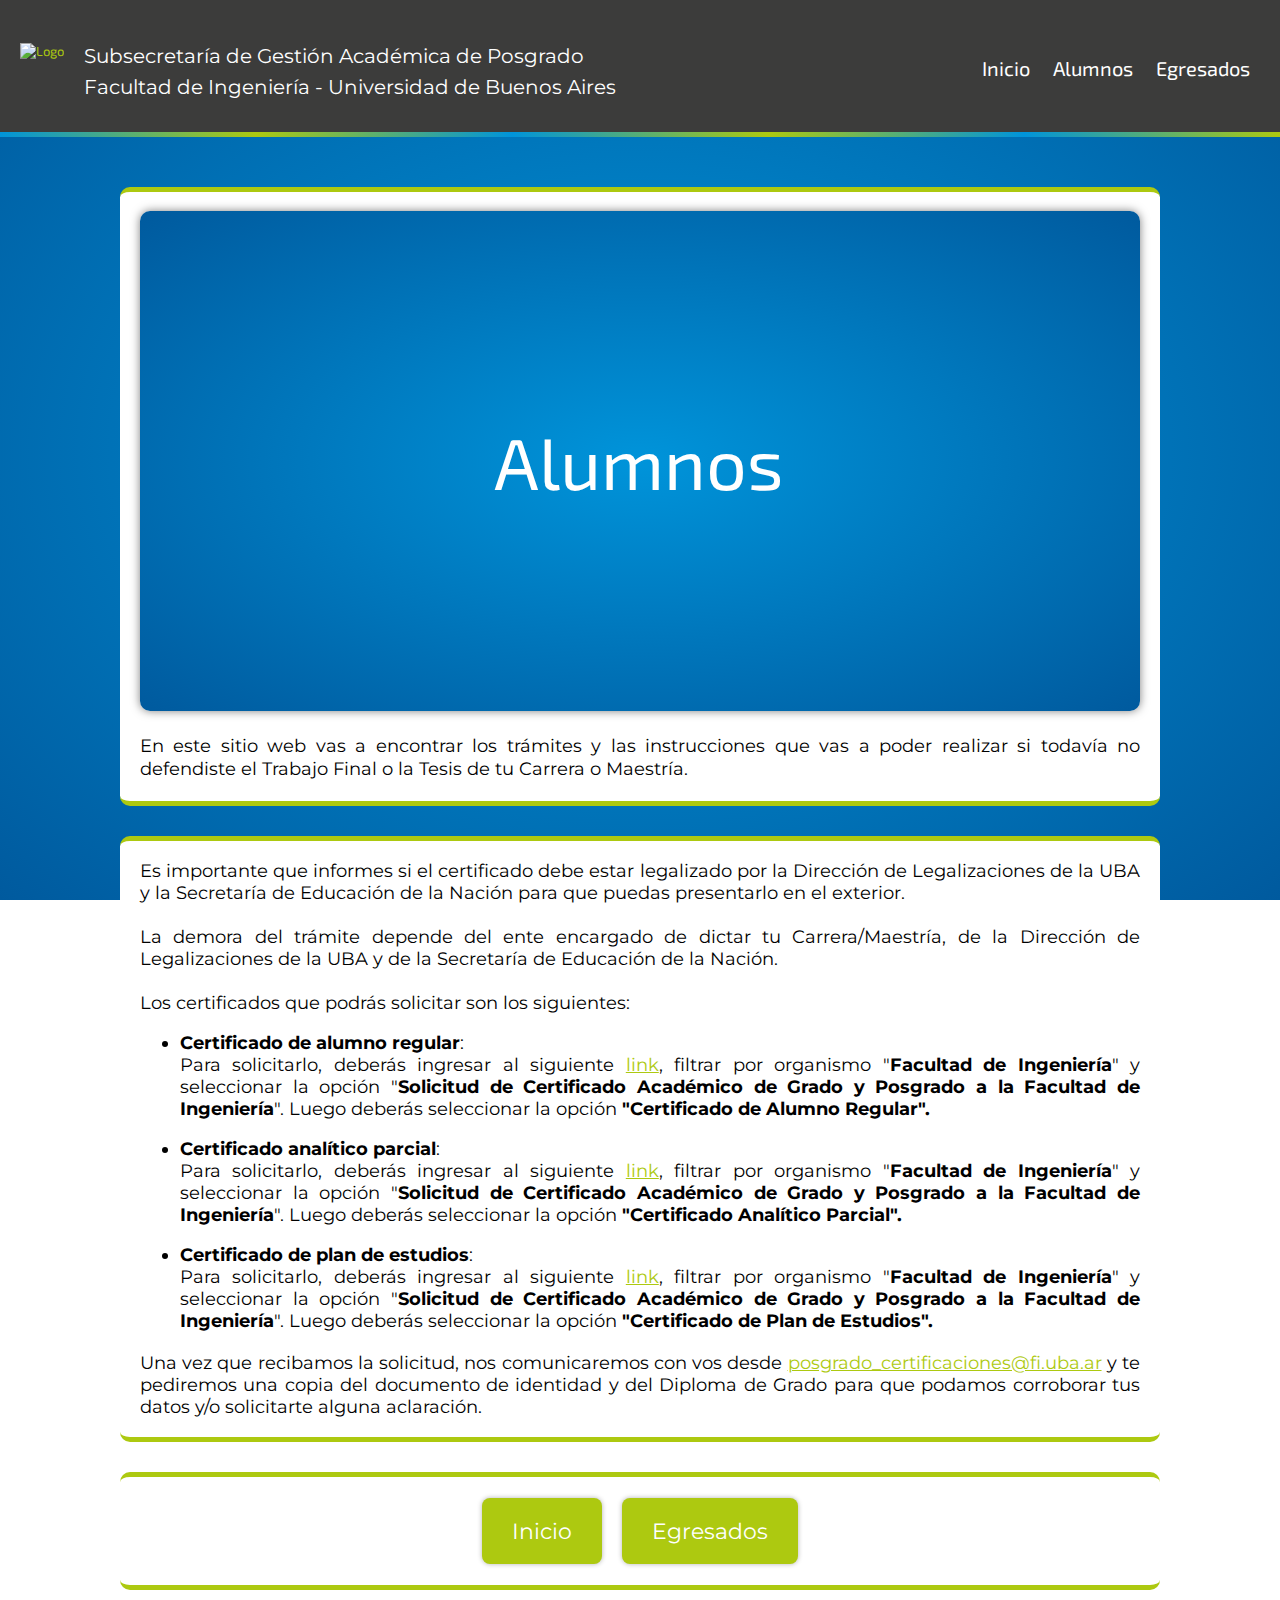
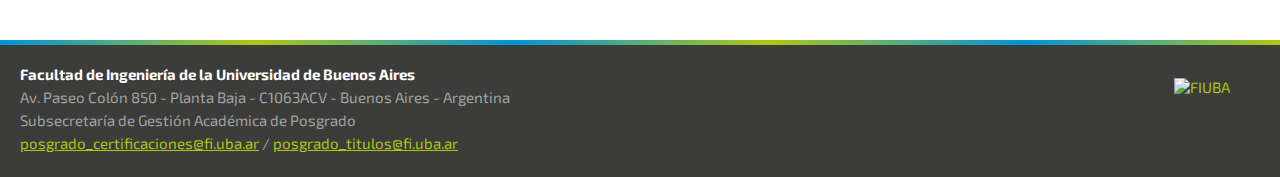
==== alumnos/index.html @ 75ff0441 "Update index.html" ====
<!DOCTYPE html>
<html lang="es">
<head>
  <meta charset="UTF-8">
  <meta name="viewport" content="width=device-width, initial-scale=1.0">
  <title>Posgrado FIUBA | Alumnos</title>
  <link rel="icon" type="image/png" href="https://i.imgur.com/3mmihau.png">
  <link rel="stylesheet" href="styles.css">
  <link rel="preconnect" href="https://fonts.googleapis.com">
  <link rel="preconnect" href="https://fonts.gstatic.com" crossorigin>
  <link href="https://fonts.googleapis.com/css2?family=Exo+2:ital@0;1&display=swap" rel="stylesheet">
  <link href="https://fonts.googleapis.com/css2?family=Montserrat:ital,wght@0,100..900;1,100..900&display=swap" rel="stylesheet">
</head>
<body>
  <header class="banner">
    <a href="https://posgradofiuba.github.io/">
    <img src="https://i.imgur.com/mqEWaS2.png" alt="Logo" class="logo">
    </a>
    <h1><span class="texto-blanco montserrat" style="font-size: 20px;">Subsecretaría de Gestión Académica de Posgrado
        <br>Facultad de Ingeniería - Universidad de Buenos Aires</span></h1>
    <nav class="menu alt2">
      <ul>
        <li><a href="https://posgradofiuba.github.io/">Inicio</a></li>
        <li><a href="https://posgradofiuba.github.io/alumnos/">Alumnos</a></li>
        <li><a href="https://posgradofiuba.github.io/egresados/">Egresados</a></li>
      </ul>
    </nav>
    <div class="bottom-gradient"></div>
  </header>
  <div class="caja texto justificar">
    <div class="parrafo"> 
      <p>
        <div class="alumnos-caja">
          <div class="alumnos-texto">
            <span class="centrado">Alumnos</span>
            <div id="particles-js"></div>
          </div>
        </div>
        <span class="montserrat"><br>En este sitio web vas a encontrar los trámites y las instrucciones que vas a poder realizar si todavía no defendiste el Trabajo Final o la Tesis de tu Carrera o Maestría.</span>
      </p>
    </div>
  </div>
  <div class="caja texto justificar montserrat alt">
    <div class="parrafo">
      <p>Es importante que informes si el certificado debe estar legalizado por la Dirección de Legalizaciones de la UBA y la Secretaría de Educación de la Nación para que puedas presentarlo en el exterior.
        <br><br> La demora del trámite depende del ente encargado de dictar tu Carrera/Maestría, de la Dirección de Legalizaciones de la UBA y de la Secretaría de Educación de la Nación.
        <br><br>Los certificados que podrás solicitar son los siguientes:</p>
      <ul class="lista">
        <li><b>Certificado de alumno regular</b>: 
          <br>Para solicitarlo, deberás ingresar al siguiente <a href="https://tramitesadistancia.uba.ar/tramitesadistancia/tad-publico">link</a>, filtrar por organismo "<b>Facultad de Ingeniería</b>" y seleccionar la opción "<b>Solicitud de Certificado Académico de Grado y Posgrado a la Facultad de Ingeniería</b>". Luego deberás seleccionar la opción <b>"Certificado de Alumno Regular".</b></li>
      </ul>
      </ul>
      <ul class="lista">
        <li><b>Certificado analítico parcial</b>: 
        <br>Para solicitarlo, deberás ingresar al siguiente <a href="https://tramitesadistancia.uba.ar/tramitesadistancia/tad-publico">link</a>, filtrar por organismo "<b>Facultad de Ingeniería</b>" y seleccionar la opción "<b>Solicitud de Certificado Académico de Grado y Posgrado a  la Facultad de Ingeniería</b>". Luego deberás seleccionar la opción <b>"Certificado Analítico Parcial".</b></li>
      </ul>    
      <ul class="lista">
        <li><b>Certificado de plan de estudios</b>: 
        <br>Para solicitarlo, deberás ingresar al siguiente <a href="https://tramitesadistancia.uba.ar/tramitesadistancia/tad-publico">link</a>, filtrar por organismo "<b>Facultad de Ingeniería</b>" y seleccionar la opción "<b>Solicitud de Certificado Académico de Grado y Posgrado a la Facultad de Ingeniería</b>". Luego deberás seleccionar la opción <b>"Certificado de Plan de Estudios".</b></li>
      </ul>
    </div>
    <p> Una vez que recibamos la solicitud, nos comunicaremos con vos desde <a href="mailto:posgrado_certificaciones@fi.uba.ar">posgrado_certificaciones@fi.uba.ar</a> y te pediremos una copia del documento de identidad y del Diploma de Grado para que podamos corroborar tus datos y/o solicitarte alguna aclaración.
    </p> 
  </div>
 </div>
    <div class="caja texto justificar montserrat alt">    
  <div class="botones-container alt">
          <a href="https://posgradofiuba.github.io/" class="button">Inicio</a>
          <a href="https://posgradofiuba.github.io/egresados/" class="button">Egresados</a>
        </div>
    </div> 
  <footer class="footer">
    <div class="top-gradient"></div>
    <div class="footer-info">
        <p><b>Facultad de Ingeniería de la Universidad de Buenos Aires</b></p>
        <span style="color:#a3a3a3;"> 
            <p>Av. Paseo Colón 850 - Planta Baja - C1063ACV - Buenos Aires - Argentina</p>
            <p>Subsecretaría de Gestión Académica de Posgrado</p>
            <p><a href="mailto:posgrado_certificaciones@fi.uba.ar">posgrado_certificaciones@fi.uba.ar</a> / <a href="mailto:posgrado_titulos@fi.uba.ar">posgrado_titulos@fi.uba.ar</a></p>  
        </span>
    </div>
    <a href="https://fi.uba.ar/posgrado">
      <img src="https://cms.fi.uba.ar/uploads/logo_FIUBA_bco_e004995ae8.png" alt="FIUBA" class="footer-logo">
    </a>
</footer>
<button onclick="scrollToTop()" id="scrollBtn" title="Ir arriba">↑</button>
<script src="scroll.js"></script>	
<script src="https://cdn.jsdelivr.net/particles.js/2.0.0/particles.min.js"></script>
<script src="script.js"></script>
</body>
</html>
---- alumnos/styles.css ----
body {
  margin: 0;
  padding: 0;
  background: radial-gradient(#0094DA, #005A9E);
  background-attachment: fixed;
  font-size: 18px;
}

.banner {
  background-color: #3c3c3b;
  padding: 20px;
  font-family: "Exo 2";
  display: flex;
  justify-content: space-between;
  align-items: center;
  font-size: 13px;
  position: relative;
}

.logo {
  float: left;
  margin-right: 20px;
  height: 50px;
  transition: transform 0.3s ease;
}

.logo:hover {
  transform: translateY(-5px);
}

.bottom-gradient {
  position: absolute;
  bottom: 0;
  left: 0;
  width: 100%;
  height: 5px;
  background-image: linear-gradient(to right, #0094DA, #adc910, #0094DA, #adc910, #0094DA, #adc910);
}

.menu ul {
  list-style-type: none;
  margin: 0;
  padding: 0;
}

.menu li {
  display: inline-block;
  position: relative;
}

.header-content {
  display: flex;
  align-items: center;
}

.menu a {
  display: block;
  padding: 10px;
  text-decoration: none;
  color: white;
  font-size: 20px;
  transition: transform 0.3s ease;
}

.menu a:hover {
  transform: translateY(-5px);
}

.menu {
  margin-left: auto;
}

.banner h1 {
  margin-left: 0;
  font-weight: normal;
}

a {
  color: #adc910;
}

a:hover {
  color: #0094DA;
}

.alt a:hover {
  color:#727272;
}

.alt2 a:hover {
  color:#adc910;
}

.caja {
  max-width: 1000px;
  margin: 10px auto 10px auto;
  padding: 1px 20px;
  border-radius: 10px;
  background-color: #ffffff;
  border-bottom: 5px solid #adc910;
  border-top: 5px solid #adc910;
  margin-bottom: 30px;
}

.caja .parrafo {
  margin-bottom: 20px;
}

.texto {
  font-family: 'Exo 2', sans-serif;
}

.justificar {
  text-align: justify;
}

.lista {
  margin-top: 10px;
}

.lista ul {
  list-style-type: none;
  padding: 0;
  margin: 0;
}

.lista ul li {
  margin-left: 20px;
  line-height: 1.6;
}

.footer {
  background-color: #3c3c3b;
  color: white;
  padding: 20px;
  text-align: left;
  font-family: "Exo 2";
  font-size: 15px;
  position: relative;
  min-width: 800px;
}

.top-gradient {
  position: absolute;
  left: 0;
  width: 100%;
  height: 5px;
  top: 0;
  background-image: linear-gradient(to right, #0094DA, #adc910, #0094DA, #adc910, #0094DA, #adc910);
}

.footer-info p {
  margin: 5px 0;
}

.footer-logo {
  position: absolute;
  top: 50%;
  right: 50px;
  transform: translateY(-50%);
  height: 60px;
  transition: transform 0.3s ease;
}

.footer-logo:hover {
  transform: translateY(calc(-50% - 5px));
}

@media (max-width: 800px) {
  .footer {
    min-width: auto;
  }

  .footer-logo {
    position: static; 
    top: auto;
    right: auto;
    transform: none;
    height: auto; 
    margin-left: 0;
    text-align: center;
    padding: 20px 0;
  }
}

.exo-2 {
  font-family: "Exo 2", sans-serif;
  font-weight: 400;
  font-style: normal;
}

.montserrat {
  font-family: "Montserrat", sans-serif;
  font-optical-sizing: auto;
  font-weight: 400;
  font-style: normal;
}

.caja img {
  width: 100%;
  height: auto;
  display: block;
  margin-left: auto;
  margin-right: auto;
}

.texto-blanco {
  color: white;
}

.alumnos-caja {
  position: relative;
  width: 100%;
  max-width: 1000px;
  height: 500px;
  border-radius: 10px;
  box-shadow: 0px 0px 10px rgba(0, 0, 0, 0.5);
  display: flex;
  justify-content: center;
  align-items: center;
  z-index: 1;
  background: radial-gradient(#0094DA, #005A9E);
}

.alumnos-texto {
  font-family: 'Exo 2', sans-serif;
  font-size: 72px;
  color: white;
  overflow: hidden;
  white-space: nowrap;
  border-right: 3px solid transparent;
  display: inline-block;
  animation: typing 3s steps(60) forwards;
}

@keyframes typing {
  from {
    width: 0;
    border-right-color: white;
  }
  to {
    width: 100%;
    border-right-color: transparent;
  }
}

.centrado {
  display: block;
  text-align: center;
}

#particles-js {
  position: absolute;
  top: 0;
  left: 0;
  width: 100%;
  height: 100%;
  background-color: transparent;
  z-index: -1;
}

header.banner {
  margin-bottom: 50px;
}

footer.footer {
  margin-top: 50px;
}

#imagen {
  position: absolute;
  top: 0;
  right: 0;
  max-width: 25%;
  height: 25%;
}

.botones-container {
  display: flex;
  justify-content: center;
  margin-top: 20px;
  margin-bottom: 20px;
}

.button {
  border: none;
  border-radius: 8px;
  background-color: #adc910;
  color: #ffffff;
  padding: 20px 30px;
  cursor: pointer;
  font-size: 1.2em;
  margin: 0 10px; 
  text-decoration: none;
  box-shadow: 0px 0px 5px 0px rgba(0, 0, 0, 0.3);
}

#scrollBtn {
    display: none;
    position: fixed;
    bottom: 20px;
    right: 20px;
    z-index: 99;
    font-size: 24px;
    border: none;
    outline: none;
    background-color: rgba(0, 148, 218, 0.8);
    color: white;
    cursor: pointer;
    padding: 10px 20px;
    border-radius: 10px;
    box-shadow: 0px 2px 4px rgba(0, 0, 0, 0.2);
}
#scrollBtn:hover {
    background-color: rgba(0, 148, 218, 1);
}
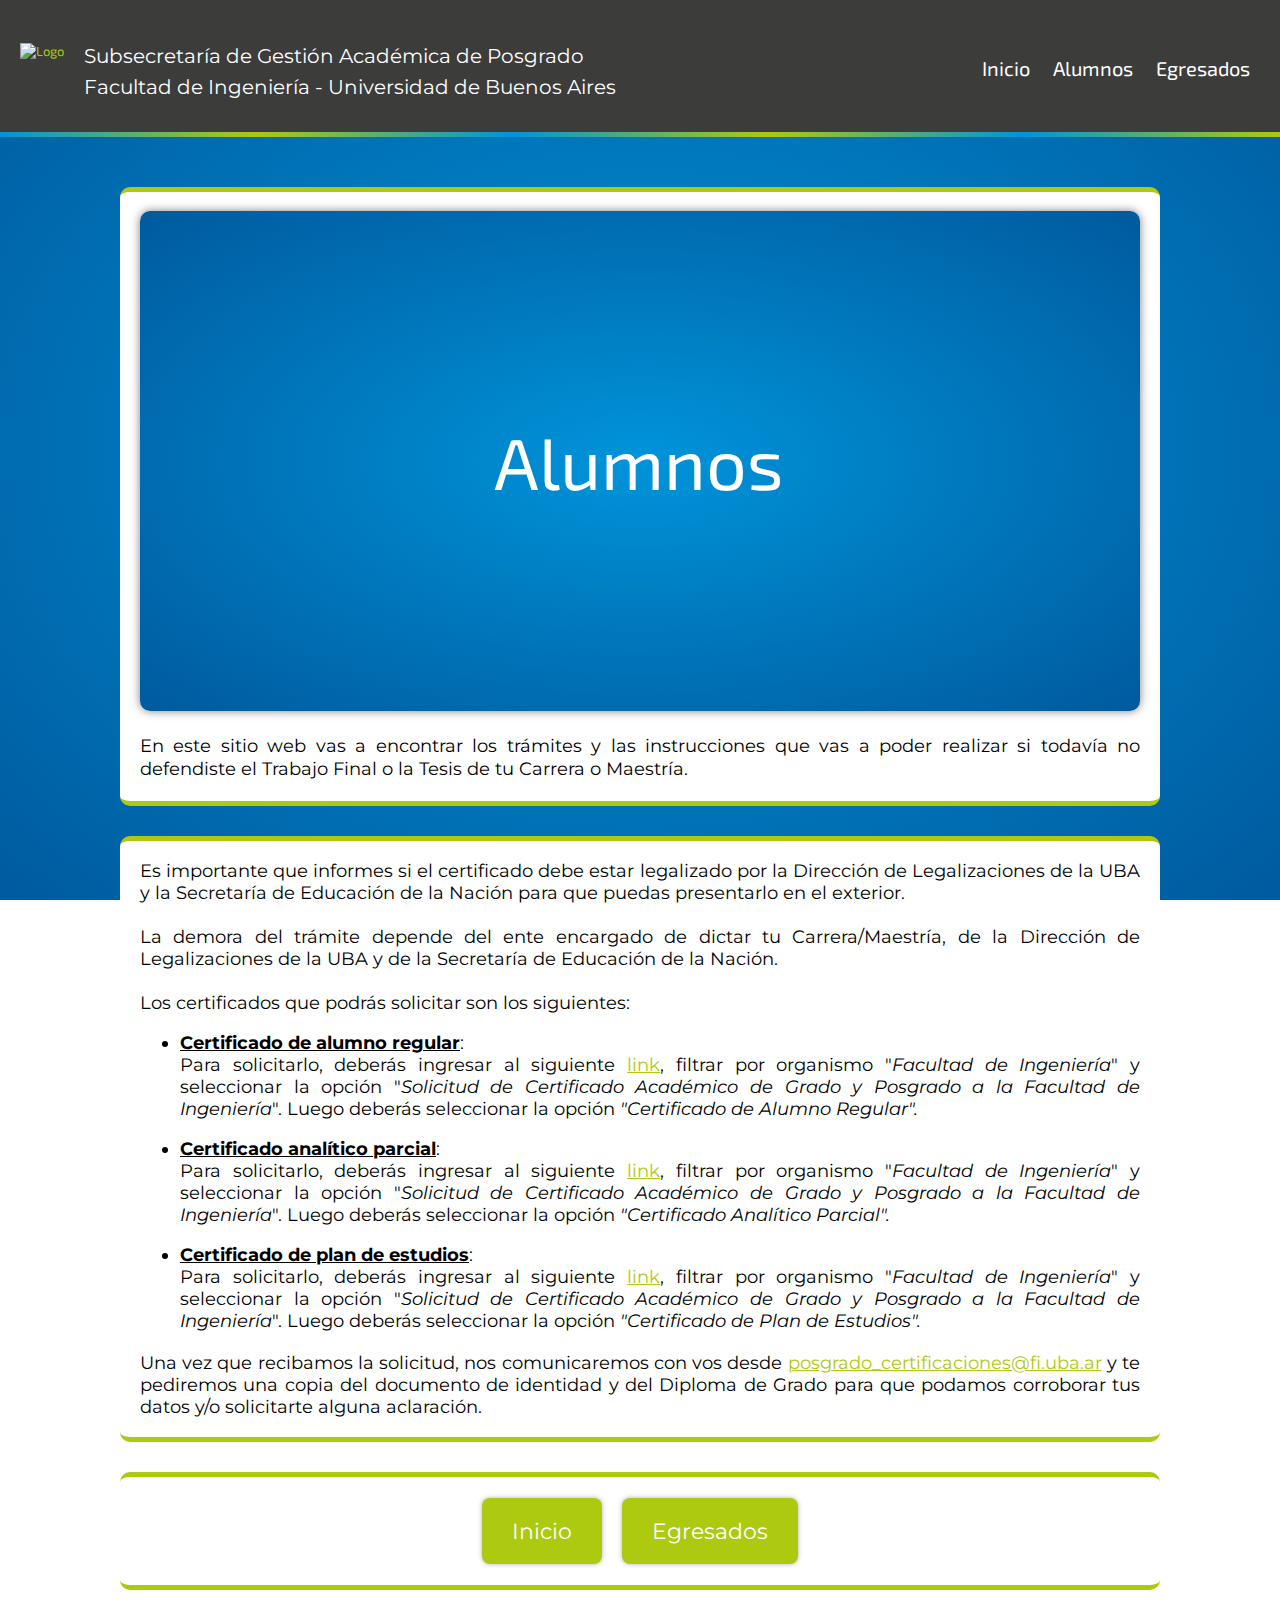
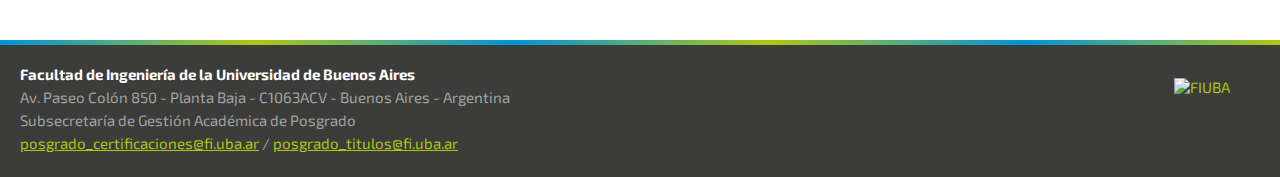
==== commit 844f113a: "Update index.html" ====
--- a/alumnos/index.html
+++ b/alumnos/index.html
@@ -46,17 +46,17 @@
         <br><br> La demora del trámite depende del ente encargado de dictar tu Carrera/Maestría, de la Dirección de Legalizaciones de la UBA y de la Secretaría de Educación de la Nación.
         <br><br>Los certificados que podrás solicitar son los siguientes:</p>
       <ul class="lista">
-        <li><b>Certificado de alumno regular</b>: 
-          <br>Para solicitarlo, deberás ingresar al siguiente <a href="https://tramitesadistancia.uba.ar/tramitesadistancia/tad-publico">link</a>, filtrar por organismo "<b>Facultad de Ingeniería</b>" y seleccionar la opción "<b>Solicitud de Certificado Académico de Grado y Posgrado a la Facultad de Ingeniería</b>". Luego deberás seleccionar la opción <b>"Certificado de Alumno Regular".</b></li>
+        <li><u><b>Certificado de alumno regular</b></u>: 
+          <br>Para solicitarlo, deberás ingresar al siguiente <a href="https://tramitesadistancia.uba.ar/tramitesadistancia/tad-publico">link</a>, filtrar por organismo "<i>Facultad de Ingeniería</i>" y seleccionar la opción "<i>Solicitud de Certificado Académico de Grado y Posgrado a la Facultad de Ingeniería</i>". Luego deberás seleccionar la opción <i>"Certificado de Alumno Regular".</i></li>
       </ul>
       </ul>
       <ul class="lista">
-        <li><b>Certificado analítico parcial</b>: 
-        <br>Para solicitarlo, deberás ingresar al siguiente <a href="https://tramitesadistancia.uba.ar/tramitesadistancia/tad-publico">link</a>, filtrar por organismo "<b>Facultad de Ingeniería</b>" y seleccionar la opción "<b>Solicitud de Certificado Académico de Grado y Posgrado a  la Facultad de Ingeniería</b>". Luego deberás seleccionar la opción <b>"Certificado Analítico Parcial".</b></li>
+        <li><u><b>Certificado analítico parcial</b></u>: 
+        <br>Para solicitarlo, deberás ingresar al siguiente <a href="https://tramitesadistancia.uba.ar/tramitesadistancia/tad-publico">link</a>, filtrar por organismo "<i>Facultad de Ingeniería</i>" y seleccionar la opción "<i>Solicitud de Certificado Académico de Grado y Posgrado a  la Facultad de Ingeniería</i>". Luego deberás seleccionar la opción <i>"Certificado Analítico Parcial".</i></li>
       </ul>    
       <ul class="lista">
-        <li><b>Certificado de plan de estudios</b>: 
-        <br>Para solicitarlo, deberás ingresar al siguiente <a href="https://tramitesadistancia.uba.ar/tramitesadistancia/tad-publico">link</a>, filtrar por organismo "<b>Facultad de Ingeniería</b>" y seleccionar la opción "<b>Solicitud de Certificado Académico de Grado y Posgrado a la Facultad de Ingeniería</b>". Luego deberás seleccionar la opción <b>"Certificado de Plan de Estudios".</b></li>
+        <li><u><b>Certificado de plan de estudios</b></u>: 
+        <br>Para solicitarlo, deberás ingresar al siguiente <a href="https://tramitesadistancia.uba.ar/tramitesadistancia/tad-publico">link</a>, filtrar por organismo "<i>Facultad de Ingeniería</i>" y seleccionar la opción "<i>Solicitud de Certificado Académico de Grado y Posgrado a la Facultad de Ingeniería</i>". Luego deberás seleccionar la opción <i>"Certificado de Plan de Estudios".</i></li>
       </ul>
     </div>
     <p> Una vez que recibamos la solicitud, nos comunicaremos con vos desde <a href="mailto:posgrado_certificaciones@fi.uba.ar">posgrado_certificaciones@fi.uba.ar</a> y te pediremos una copia del documento de identidad y del Diploma de Grado para que podamos corroborar tus datos y/o solicitarte alguna aclaración.
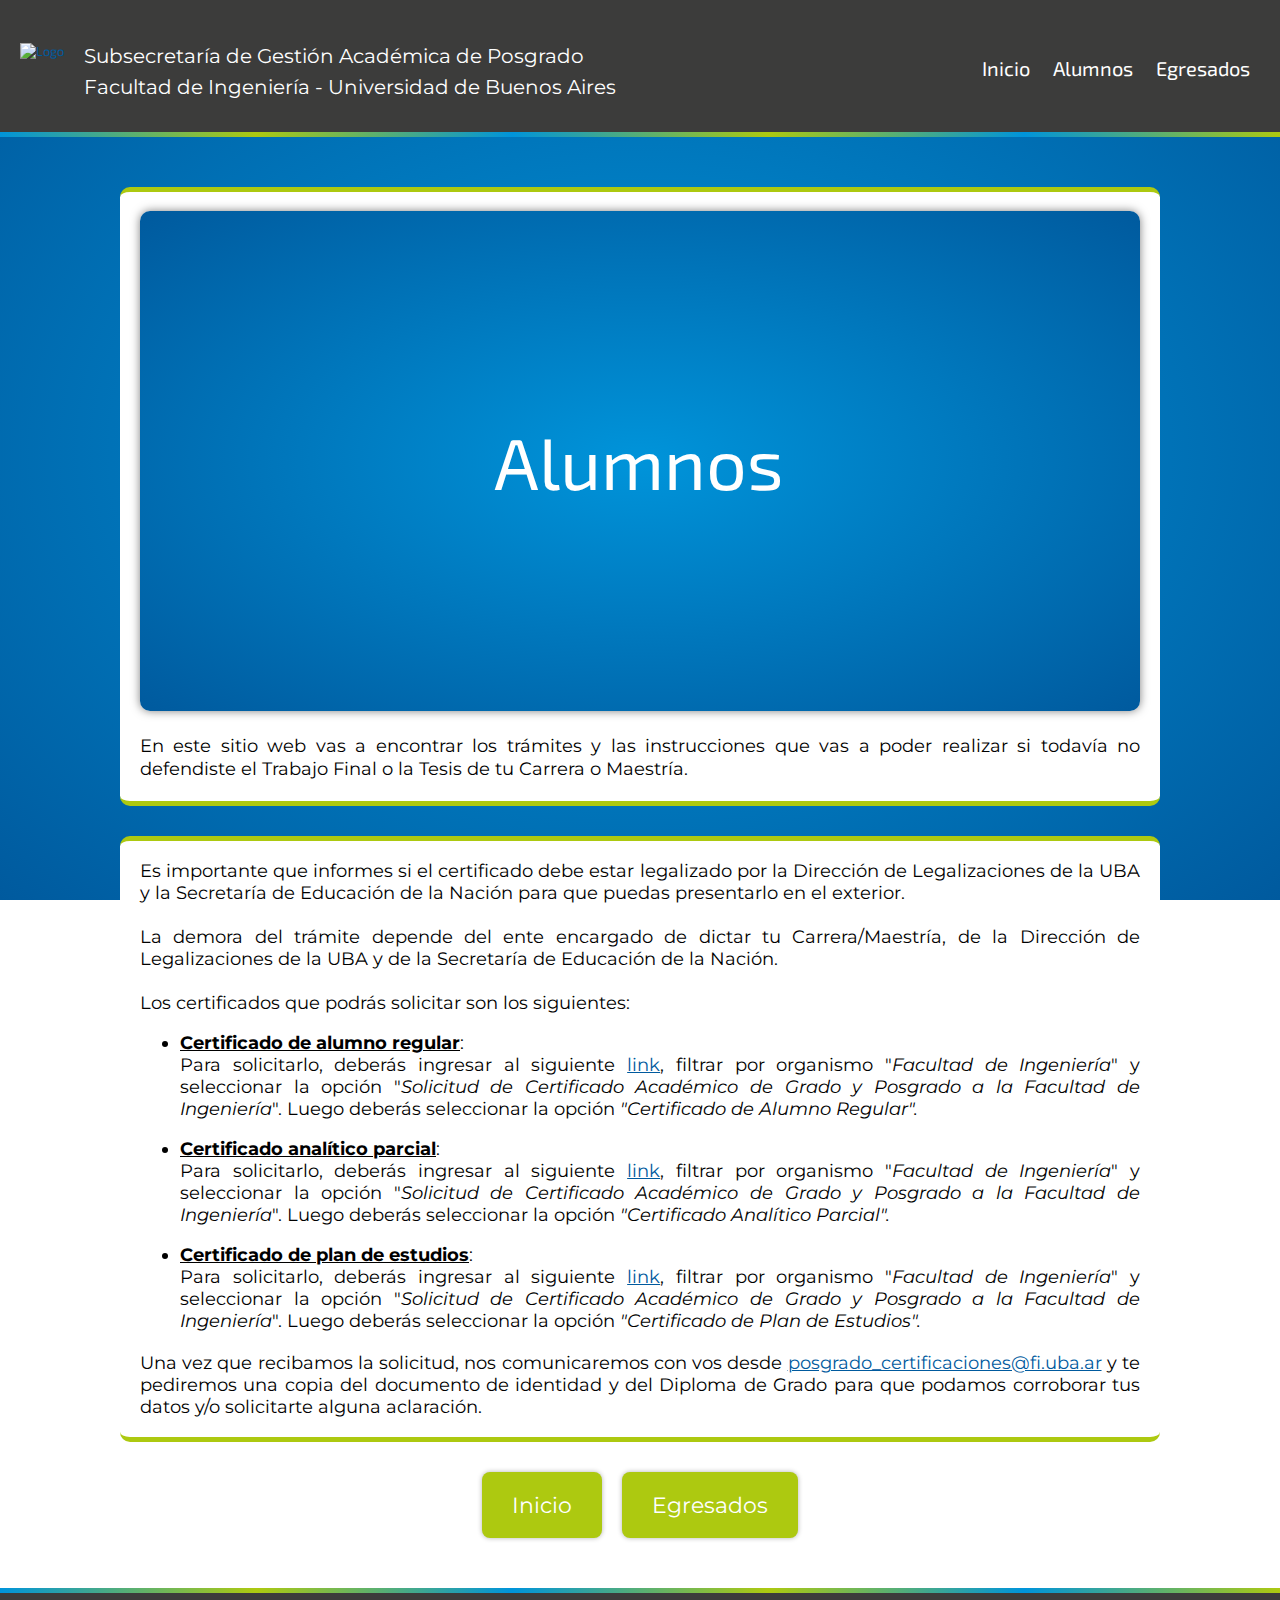
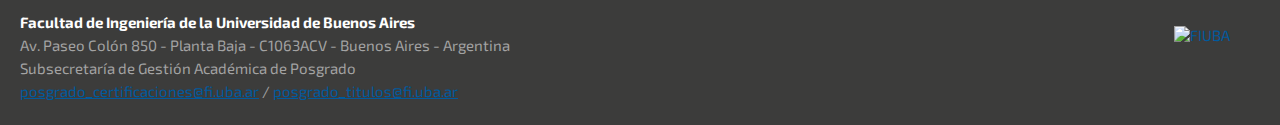
==== commit 1339ba99: "Update index.html" ====
--- a/alumnos/index.html
+++ b/alumnos/index.html
@@ -40,7 +40,7 @@
       </p>
     </div>
   </div>
-  <div class="caja texto justificar montserrat alt">
+  <div class="caja texto justificar montserrat">
     <div class="parrafo">
       <p>Es importante que informes si el certificado debe estar legalizado por la Dirección de Legalizaciones de la UBA y la Secretaría de Educación de la Nación para que puedas presentarlo en el exterior.
         <br><br> La demora del trámite depende del ente encargado de dictar tu Carrera/Maestría, de la Dirección de Legalizaciones de la UBA y de la Secretaría de Educación de la Nación.
@@ -62,16 +62,14 @@
     <p> Una vez que recibamos la solicitud, nos comunicaremos con vos desde <a href="mailto:posgrado_certificaciones@fi.uba.ar">posgrado_certificaciones@fi.uba.ar</a> y te pediremos una copia del documento de identidad y del Diploma de Grado para que podamos corroborar tus datos y/o solicitarte alguna aclaración.
     </p> 
   </div>
- </div>
-    <div class="caja texto justificar montserrat alt">    
-  <div class="botones-container alt">
+ </div>  
+  <div class="botones-container montserrat">
           <a href="https://posgradofiuba.github.io/" class="button">Inicio</a>
           <a href="https://posgradofiuba.github.io/egresados/" class="button">Egresados</a>
-        </div>
-    </div> 
+  </div>
   <footer class="footer">
     <div class="top-gradient"></div>
-    <div class="footer-info">
+    <div class="footer-info alt altfooter">
         <p><b>Facultad de Ingeniería de la Universidad de Buenos Aires</b></p>
         <span style="color:#a3a3a3;"> 
             <p>Av. Paseo Colón 850 - Planta Baja - C1063ACV - Buenos Aires - Argentina</p>
--- a/alumnos/styles.css
+++ b/alumnos/styles.css
@@ -76,7 +76,7 @@
 }
 
 a {
-  color: #adc910;
+  color: #005A9E;
 }
 
 a:hover {
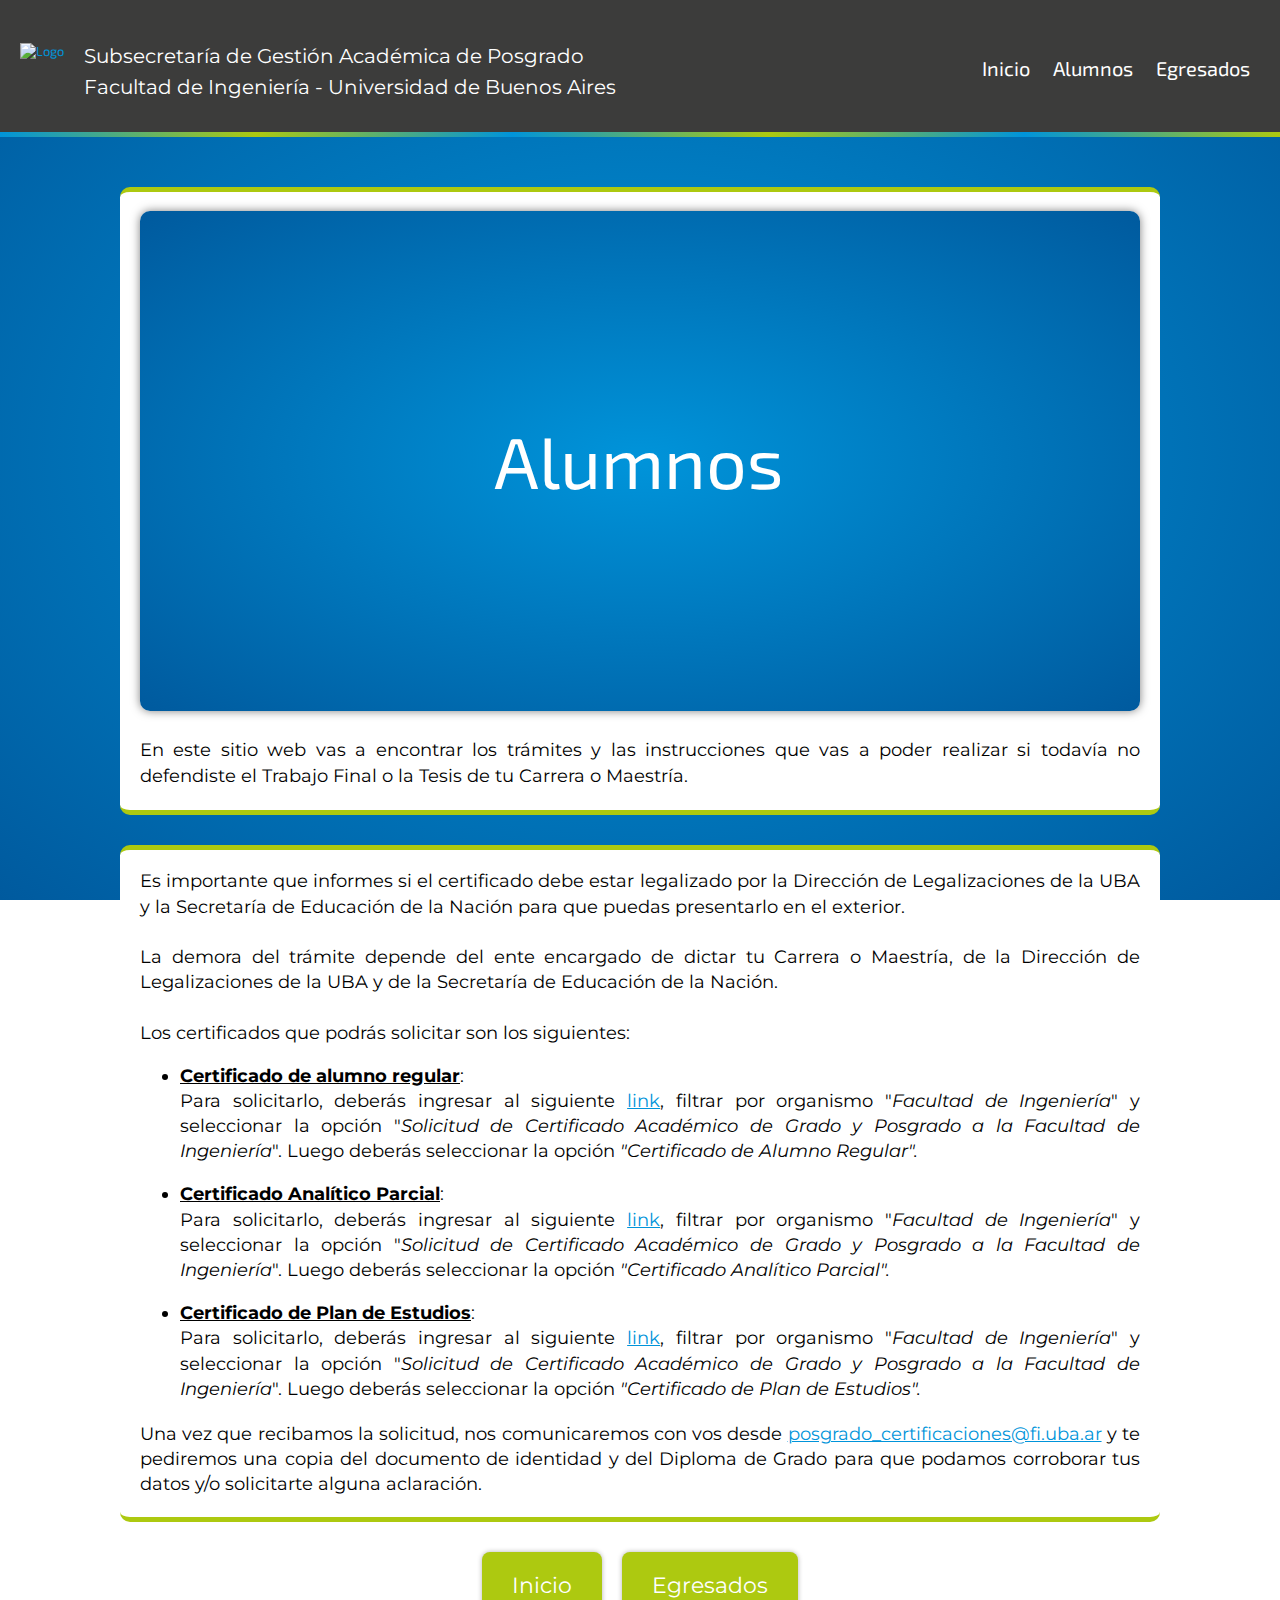
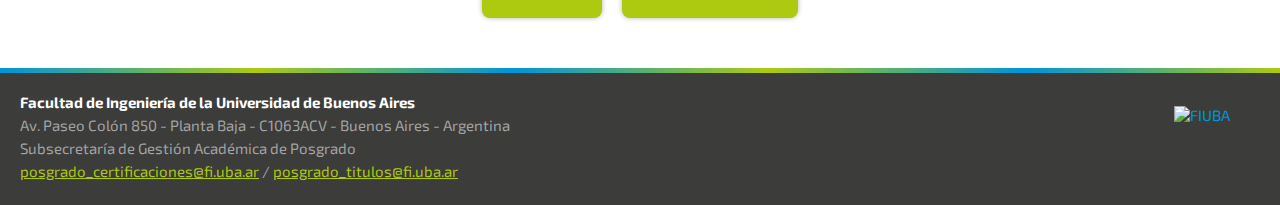
==== commit 95f2a381: "Update index.html" ====
--- a/alumnos/index.html
+++ b/alumnos/index.html
@@ -43,7 +43,7 @@
   <div class="caja texto justificar montserrat">
     <div class="parrafo">
       <p>Es importante que informes si el certificado debe estar legalizado por la Dirección de Legalizaciones de la UBA y la Secretaría de Educación de la Nación para que puedas presentarlo en el exterior.
-        <br><br> La demora del trámite depende del ente encargado de dictar tu Carrera/Maestría, de la Dirección de Legalizaciones de la UBA y de la Secretaría de Educación de la Nación.
+        <br><br> La demora del trámite depende del ente encargado de dictar tu Carrera o Maestría, de la Dirección de Legalizaciones de la UBA y de la Secretaría de Educación de la Nación.
         <br><br>Los certificados que podrás solicitar son los siguientes:</p>
       <ul class="lista">
         <li><u><b>Certificado de alumno regular</b></u>: 
@@ -51,11 +51,11 @@
       </ul>
       </ul>
       <ul class="lista">
-        <li><u><b>Certificado analítico parcial</b></u>: 
+        <li><u><b>Certificado Analítico Parcial</b></u>: 
         <br>Para solicitarlo, deberás ingresar al siguiente <a href="https://tramitesadistancia.uba.ar/tramitesadistancia/tad-publico">link</a>, filtrar por organismo "<i>Facultad de Ingeniería</i>" y seleccionar la opción "<i>Solicitud de Certificado Académico de Grado y Posgrado a  la Facultad de Ingeniería</i>". Luego deberás seleccionar la opción <i>"Certificado Analítico Parcial".</i></li>
       </ul>    
       <ul class="lista">
-        <li><u><b>Certificado de plan de estudios</b></u>: 
+        <li><u><b>Certificado de Plan de Estudios</b></u>: 
         <br>Para solicitarlo, deberás ingresar al siguiente <a href="https://tramitesadistancia.uba.ar/tramitesadistancia/tad-publico">link</a>, filtrar por organismo "<i>Facultad de Ingeniería</i>" y seleccionar la opción "<i>Solicitud de Certificado Académico de Grado y Posgrado a la Facultad de Ingeniería</i>". Luego deberás seleccionar la opción <i>"Certificado de Plan de Estudios".</i></li>
       </ul>
     </div>
--- a/alumnos/styles.css
+++ b/alumnos/styles.css
@@ -76,19 +76,23 @@
 }
 
 a {
-  color: #005A9E;
+  color: #0094DA;
 }
 
 a:hover {
-  color: #0094DA;
-}
-
-.alt a:hover {
-  color:#727272;
+  color: #727272;
+}
+
+.alt a {
+  color:#adc910;
 }
 
 .alt2 a:hover {
   color:#adc910;
+}
+
+.altfooter a:hover {
+  color:#0094DA;
 }
 
 .caja {
@@ -108,6 +112,7 @@
 
 .texto {
   font-family: 'Exo 2', sans-serif;
+  line-height: 1.4;
 }
 
 .justificar {
@@ -265,14 +270,6 @@
 
 footer.footer {
   margin-top: 50px;
-}
-
-#imagen {
-  position: absolute;
-  top: 0;
-  right: 0;
-  max-width: 25%;
-  height: 25%;
 }
 
 .botones-container {
@@ -296,21 +293,22 @@
 }
 
 #scrollBtn {
-    display: none;
-    position: fixed;
-    bottom: 20px;
-    right: 20px;
-    z-index: 99;
-    font-size: 24px;
-    border: none;
-    outline: none;
-    background-color: rgba(0, 148, 218, 0.8);
-    color: white;
-    cursor: pointer;
-    padding: 10px 20px;
-    border-radius: 10px;
-    box-shadow: 0px 2px 4px rgba(0, 0, 0, 0.2);
-}
+  display: none;
+  position: fixed;
+  bottom: 20px;
+  right: 20px;
+  z-index: 99;
+  font-size: 24px;
+  border: none;
+  outline: none;
+  background-color: rgba(0, 148, 218, 0.8);
+  color: white;
+  cursor: pointer;
+  padding: 10px 20px;
+  border-radius: 10px;
+  box-shadow: 0px 2px 4px rgba(0, 0, 0, 0.2);
+}
+
 #scrollBtn:hover {
-    background-color: rgba(0, 148, 218, 1);
-}
+  background-color: rgba(0, 148, 218, 1);
+}
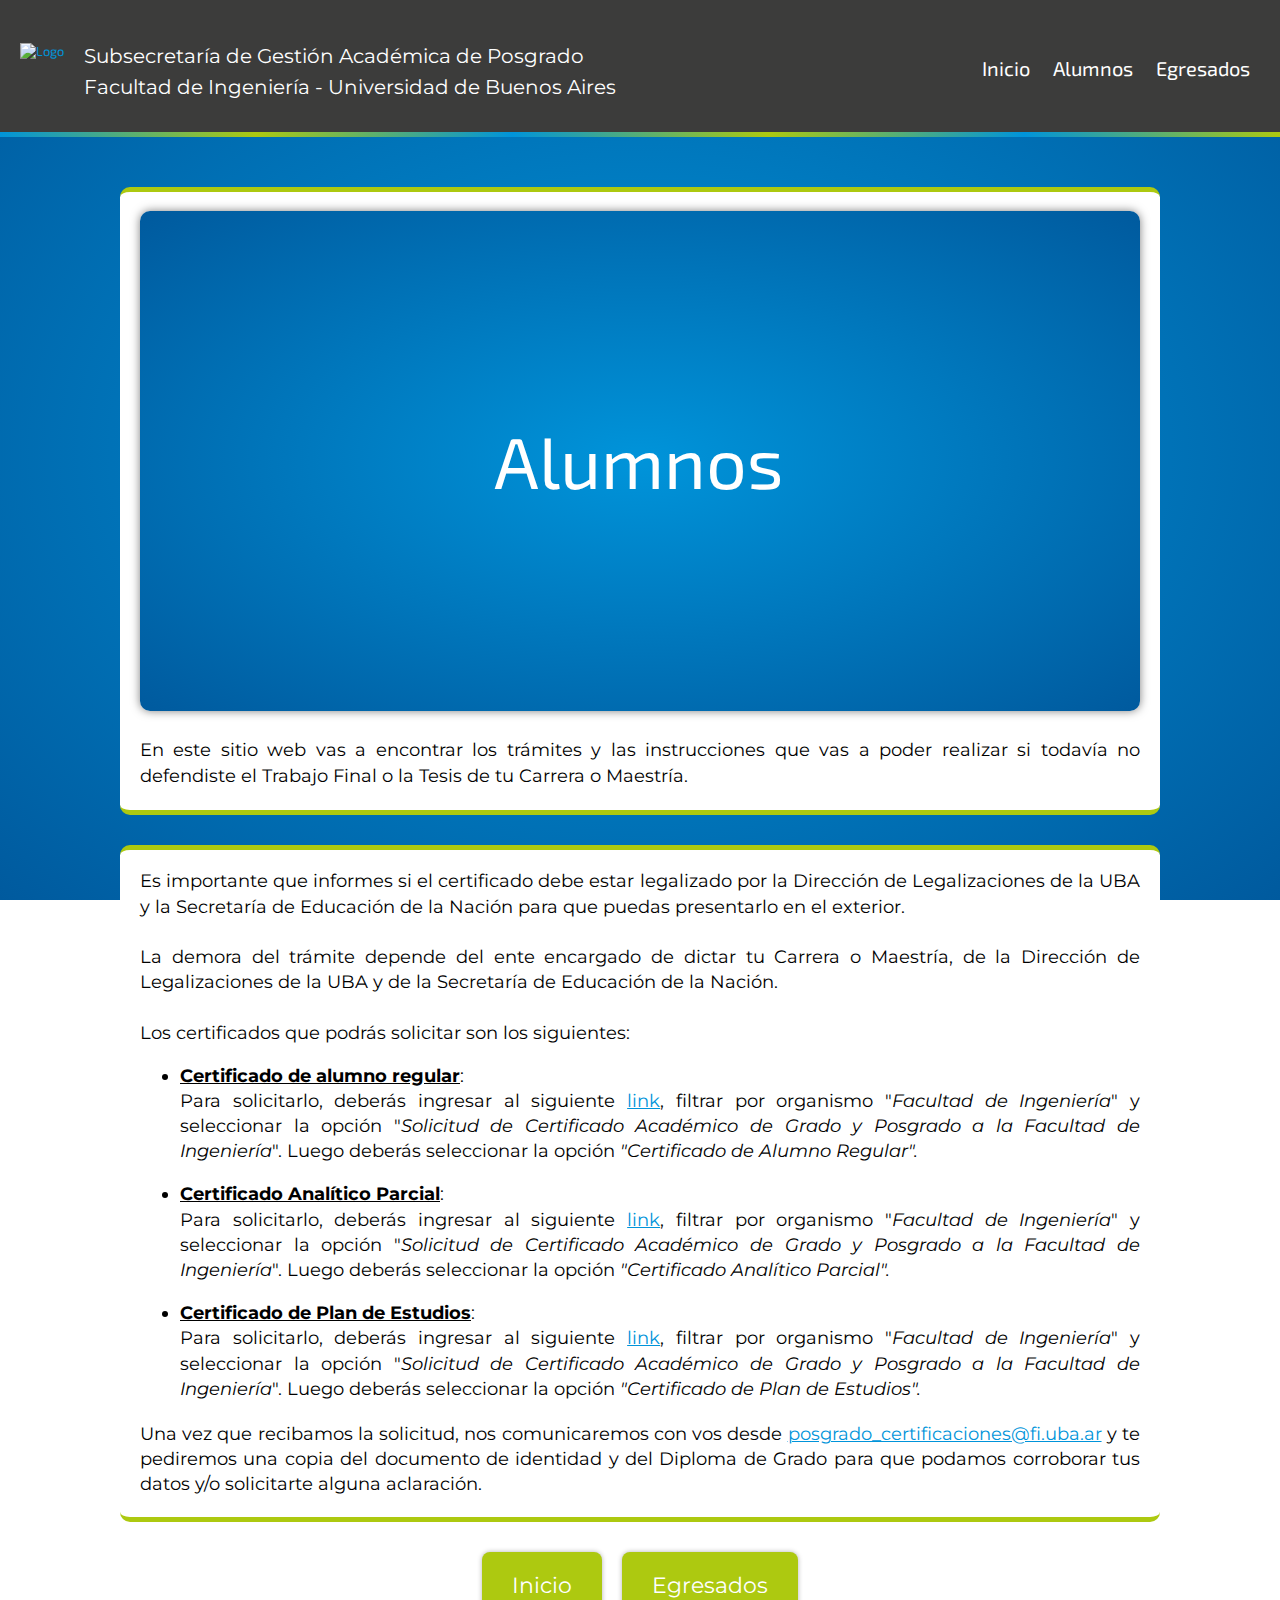
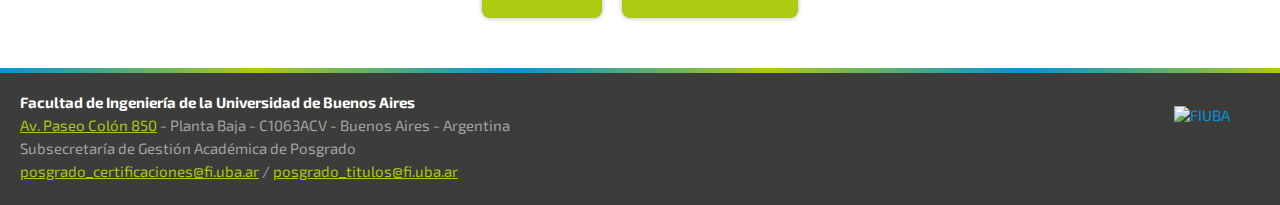
==== commit 7ff92f32: "Update index.html" ====
--- a/alumnos/index.html
+++ b/alumnos/index.html
@@ -10,6 +10,15 @@
   <link rel="preconnect" href="https://fonts.gstatic.com" crossorigin>
   <link href="https://fonts.googleapis.com/css2?family=Exo+2:ital@0;1&display=swap" rel="stylesheet">
   <link href="https://fonts.googleapis.com/css2?family=Montserrat:ital,wght@0,100..900;1,100..900&display=swap" rel="stylesheet">
+  <!-- Google tag (gtag.js) -->
+<script async src="https://www.googletagmanager.com/gtag/js?id=G-3L67TBLNRP"></script>
+<script>
+  window.dataLayer = window.dataLayer || [];
+  function gtag(){dataLayer.push(arguments);}
+  gtag('js', new Date());
+
+  gtag('config', 'G-3L67TBLNRP');
+</script>
 </head>
 <body>
   <header class="banner">
@@ -72,7 +81,7 @@
     <div class="footer-info alt altfooter">
         <p><b>Facultad de Ingeniería de la Universidad de Buenos Aires</b></p>
         <span style="color:#a3a3a3;"> 
-            <p>Av. Paseo Colón 850 - Planta Baja - C1063ACV - Buenos Aires - Argentina</p>
+            <p><a href="https://www.google.com/maps/@-34.61767,-58.3686391,3a,75y,78.38h,73.14t/data=!3m8!1e1!3m6!1sygJ20jM50y60rnMOUtqlkg!2e0!5s20240601T000000!6shttps:%2F%2Fstreetviewpixels-pa.googleapis.com%2Fv1%2Fthumbnail%3Fpanoid%3DygJ20jM50y60rnMOUtqlkg%26cb_client%3Dmaps_sv.share%26w%3D900%26h%3D600%26yaw%3D78.38133503230969%26pitch%3D16.863673956048544%26thumbfov%3D90!7i16384!8i8192?coh=205410&entry=ttu">Av. Paseo Colón 850</a> - Planta Baja - C1063ACV - Buenos Aires - Argentina</p>
             <p>Subsecretaría de Gestión Académica de Posgrado</p>
             <p><a href="mailto:posgrado_certificaciones@fi.uba.ar">posgrado_certificaciones@fi.uba.ar</a> / <a href="mailto:posgrado_titulos@fi.uba.ar">posgrado_titulos@fi.uba.ar</a></p>  
         </span>
